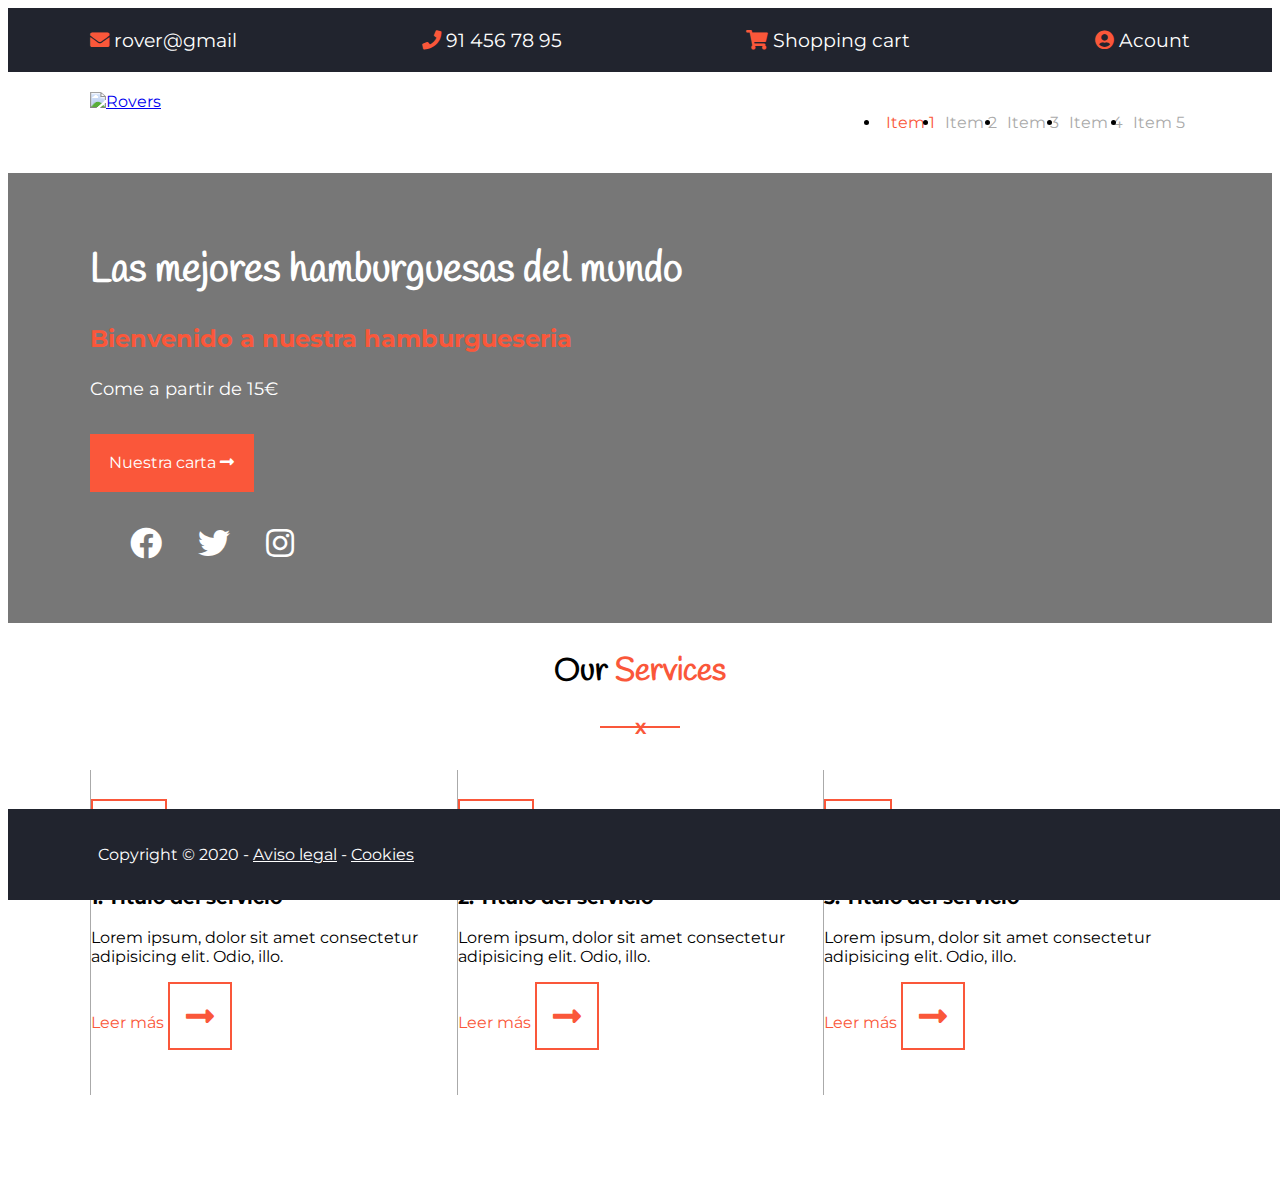
==== index.html @ 9314aaa0 "Seccion ourservices terminada" ====
<!DOCTYPE html>
<html lang="es">

<head>
    <meta charset="UTF-8">
    <meta name="viewport" content="width=device-width, initial-scale=1.0">
    <title>Hamburgueseria</title>
    <link rel="stylesheet" href="css/style.css">
</head>

<body>

    <div class="wrapper">

        <header>
            <div class="nav_top">
                <div class="container flex">
                    <div>
                        <a href="">
                            <i class="fas fa-envelope"></i>
                            <span>rover@gmail</span>
                        </a>

                    </div>
                    <div>
                        <a href="">
                            <i class="fas fa-phone"></i>
                            <span>91 456 78 95</span>
                        </a>

                    </div>
                    <div>
                        <a href="">
                            <i class="fas fa-shopping-cart"></i>
                            <span>Shopping cart</span>
                        </a>

                    </div>
                    <div>
                        <a href="">
                            <i class="fas fa-user-circle"></i>
                            <span>Acount</span>
                        </a>
                    </div>

                </div>
            </div>
            <nav>
                <div class="container flex">
                    <div class="logo">
                        <a href="index.html">
                            <img src="images/logo.jpg" alt="Rovers">
                        </a>
                    </div>
                    <div class="hamburguesa">
                        <div></div>
                        <div></div>
                        <div></div>
                    </div>
                    <ul>
                        <li><a href="" class="activo">Item 1</a></li>
                        <li><a href="">Item 2</a></li>
                        <li><a href="">Item 3</a></li>
                        <li><a href="">Item 4</a></li>
                        <li><a href="">Item 5</a></li>
                    </ul>
                </div>
            </nav>
        </header>
        <div class="hero">
            <div class="container">
                <h1>Las mejores hamburguesas del mundo</h1>
                <h2>Bienvenido a nuestra hamburgueseria</h2>
                <p>Come a partir de 15€</p>
                <div>
                    <a href="" class="boton">
                        Nuestra carta <i class="fas fa-long-arrow-alt-right"></i>
                    </a>
                </div>
                <ul class="social">
                    <li>
                        <a href="">
                            <i class="fab fa-facebook"></i></a>
                    </li>
                    <li>
                        <a href="">
                            <i class="fab fa-twitter"></i></a>
                    </li>
                    <li>
                        <a href="">
                            <i class="fab fa-instagram"></i></a>
                    </li>
                </ul>
            </div>
        </div>
        <main>

            <section id="ourservices">
                <div class="container">
                    <h2>Our <span>Services</span></h2>
                    <div class="underline">
                        <hr noshade="noshade">
                        <span>X</span>
                    </div>
                    <div class="flex">
                        <article>
                            <div>
                                <i class="fas fa-cogs"></i>
                            </div>
                            <h3>1. Título del servicio</h3>
                            <p>Lorem ipsum, dolor sit amet consectetur adipisicing elit. Odio, illo.</p>
                            <a href="" class="enlace">Leer más <i class="fas fa-long-arrow-alt-right"></i></a>
                        </article>
                        <article>
                            <div>
                                <i class="fas fa-truck"></i>
                            </div>
                            <h3>2. Título del servicio</h3>
                            <p>Lorem ipsum, dolor sit amet consectetur adipisicing elit. Odio, illo.</p>
                            <a href="" class="enlace">Leer más <i class="fas fa-long-arrow-alt-right"></i></a>
                        </article>
                        <article>
                            <div>
                                <i class="fas fa-heart"></i>
                            </div>
                            <h3>3. Título del servicio</h3>
                            <p>Lorem ipsum, dolor sit amet consectetur adipisicing elit. Odio, illo.</p>
                            <a href="" class="enlace">Leer más <i class="fas fa-long-arrow-alt-right"></i></a>
                        </article>
                    </div>
                </div>
            </section>
        </main>
        <footer>
            <div class="container">
                <p>Copyright &copy; 2020 - <a href="">Aviso legal</a> - <a href="">Cookies</a></p>
            </div>
        </footer>
    </div>

</body>

</html>
---- css/style.css ----
@import url(reset.css);
@import url('https://fonts.googleapis.com/css2?family=Handlee&family=Montserrat:wght@400;700&display=swap');
@import url('https://cdnjs.cloudflare.com/ajax/libs/font-awesome/5.13.1/css/all.min.css');

/*
handlee y motserrat 400,700
font-family: 'Handlee', 'cursive';
font-family: 'Montserrat', sans-serif;
*/

* {
    box-sizing: border-box;
    -webkit-box-sizing: border-box;
    -o-webkit-box-sizing: border-box;
    -moz-webkit-box-sizing: border-box;
    -ms-webkit-box-sizing: border-box;
}

:root {
    --color-principal: #fa573a;
    --color-secundario: #21242e;
    --fuentePrincipal: 'Montserrat', sans-serif;
    --fuenteSecundario: 'Handlee', cursive;
    --anchoMaximo: 1100px;
}

body {
    font-family: var(--fuentePrincipal);
    font-size: 1em;
}

img {
    width: 100%;
    height: auto;
    display: block;
}

.container {
    max-width: var(--anchoMaximo);
    margin: 0 auto;
}


/*inicio header*/

header .nav_top {
    background-color: var(--color-secundario);
    padding: 20px 20px;
}

.flex {
    display: flex;
}

header .nav_top a {
    color: white;
    text-decoration: none;
    font-size: 120%;
}

header .nav_top a span {
    display: none;
}

header .nav_top .flex {
    justify-content: space-between;
}

header .nav_top i {
    color: var(--color-principal);
}

header nav {
    padding: 20px;
}

header .logo {
    max-width: 110px;
}

header .hamburguesa {
    width: 50px;
    cursor: pointer;
}

header .hamburguesa div {
    border-top: 2px solid #aaa;
    margin: 10px;
    width: 60px;
}

header nav .flex {
    flex-wrap: wrap;
    justify-content: space-between;
}

header nav ul {
    width: 100%;
}

header nav ul li a {
    display: block;
    text-align: center;
    text-decoration: none;
    padding: 20px;
    border-bottom: 1px soli #aaa;
    color: #aaa;
}

header nav ul li .activo {
    color: var(--color-principal);
}

header nav ul li a:hover {
    font-size: 150%;
    color: var(--color-principal);
}


/*fin header*/


/*inicio footer*/

footer {
    background-color: var(--color-secundario);
    padding: 1.250em 0.65em;
    text-align: center;
    position: fixed;
    bottom: 0;
    width: 100%;
}

footer p,
footer a {
    color: white;
}

footer a:hover {
    text-decoration: none;
}


/*fin footer */

@media(min-width: 48em) {
    header .nav_top a span {
        display: inline;
    }
    footer {
        text-align: left;
    }
}

@media(min-width: 62.750em) {
    header .hamburguesa {
        display: none;
    }
    header nav ul {
        width: auto;
        display: flex;
    }
    header nav ul li a {
        padding: 5px;
        border-bottom: 0px;
    }
}


/*inicio hero*/

.hero {
    background-image: url('../images/fondo.jpg');
    height: 50vh;
    background-repeat: no-repeat;
    background-size: cover;
    background-position: center center;
    background-color: #777;
    background-blend-mode: multiply;
    display: flex;
    align-items: center;
}

.hero .container {
    width: 90%;
}

.hero h1 {
    font-family: var(--fuenteSecundario);
    font-size: 2.5em;
    color: white;
}

.hero h2 {
    color: var(--color-principal);
    font-size: 1.5em;
    margin: 1em 0;
}

.hero p {
    font-size: 1.15em;
    color: white;
}

.boton {
    display: inline-block;
    background-color: var(--color-principal);
    color: white;
    padding: 1.15em;
    text-decoration: none;
    margin: 1em 0;
    border: 1px solid var(--color-principal);
}

.boton:hover {
    background-color: transparent;
    color: var(--color-principal);
}

.boton i {
    transition: transform 0.5s;
}

.boton:hover i {
    transform: translateX(5px);
}

.hero .social li {
    display: inline-block;
    font-size: 2em;
    margin-right: 1em;
}

.hero .social a {
    color: white;
    text-decoration: none;
}


/*fin hero*/


/*main*/

main {
    margin-bottom: 70px;
}

main section {
    padding: 2.125em 0;
}

main section h2 {
    color: black;
    font-family: var(--fuenteSecundario);
    font-size: 2em;
    text-align: center;
}

main section h2 span {
    color: var(--color-principal)
}

main section .underline {
    position: relative;
    width: 5em;
    margin: 0 auto;
    color: var(--color-principal);
    font-weight: bold;
    margin-bottom: 2em;
    text-align: center;
}

main section .underline hr {
    border-color: var(--color-principal);
    position: absolute;
    width: 100%;
    top: -0.063em;
}

main #ourservices {
    flex-wrap: wrap;
    padding: 0 0.825em;
}

main #ourservices .flex article {
    width: 100%;
    padding: 1.825em 0;
    border-bottom: 1px solid #aaa;
}

main #ourservices .flex article i {
    color: var(--color-principal);
    font-size: 2em;
    padding: 0.5em;
    border: 2px solid var(--color-principal);
}

main #ourservices .flex article div .fa-truck {
    transform: rotateY(180deg);
}

main #ourservices .flex article h3 {
    font-weight: 700;
    margin: 1em 0;
}

.enlace {
    text-decoration: none;
    margin: 1em 0;
    display: block;
    color: var(--color-principal);
}

@media(min-width: 48.000em) {
    main #ourservices .flex article {
        width: 50%;
        padding: 1.825em 0;
        border-bottom: 0px;
        border-left: 1px solid #aaa;
        margin-bottom: 1em;
    }
    main #ourservices .flex article:last-child {
        width: 100%;
    }
}

@media(min-width: 62.750em) {
    main #ourservices .flex article {
        width: 33.33%;
    }
    main #ourservices .flex article:last-child {
        width: 33.33%;
    }
}
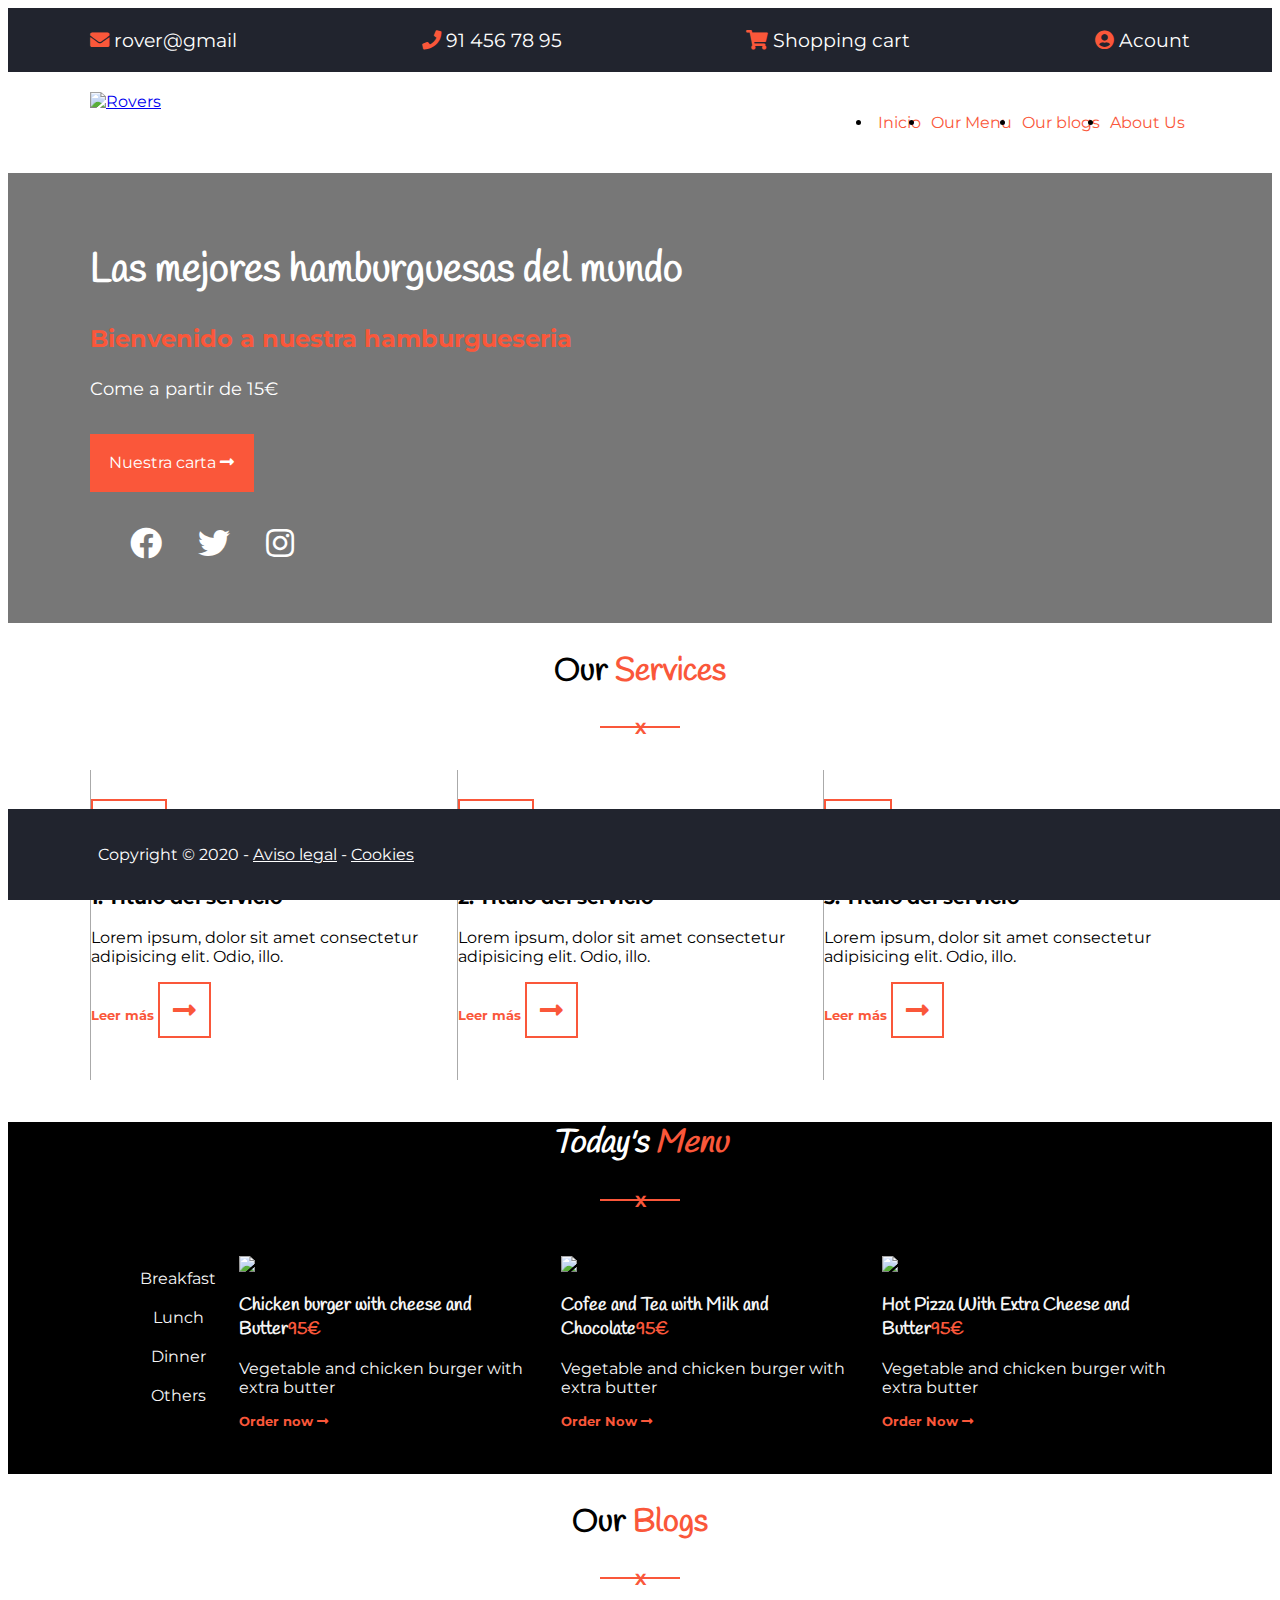
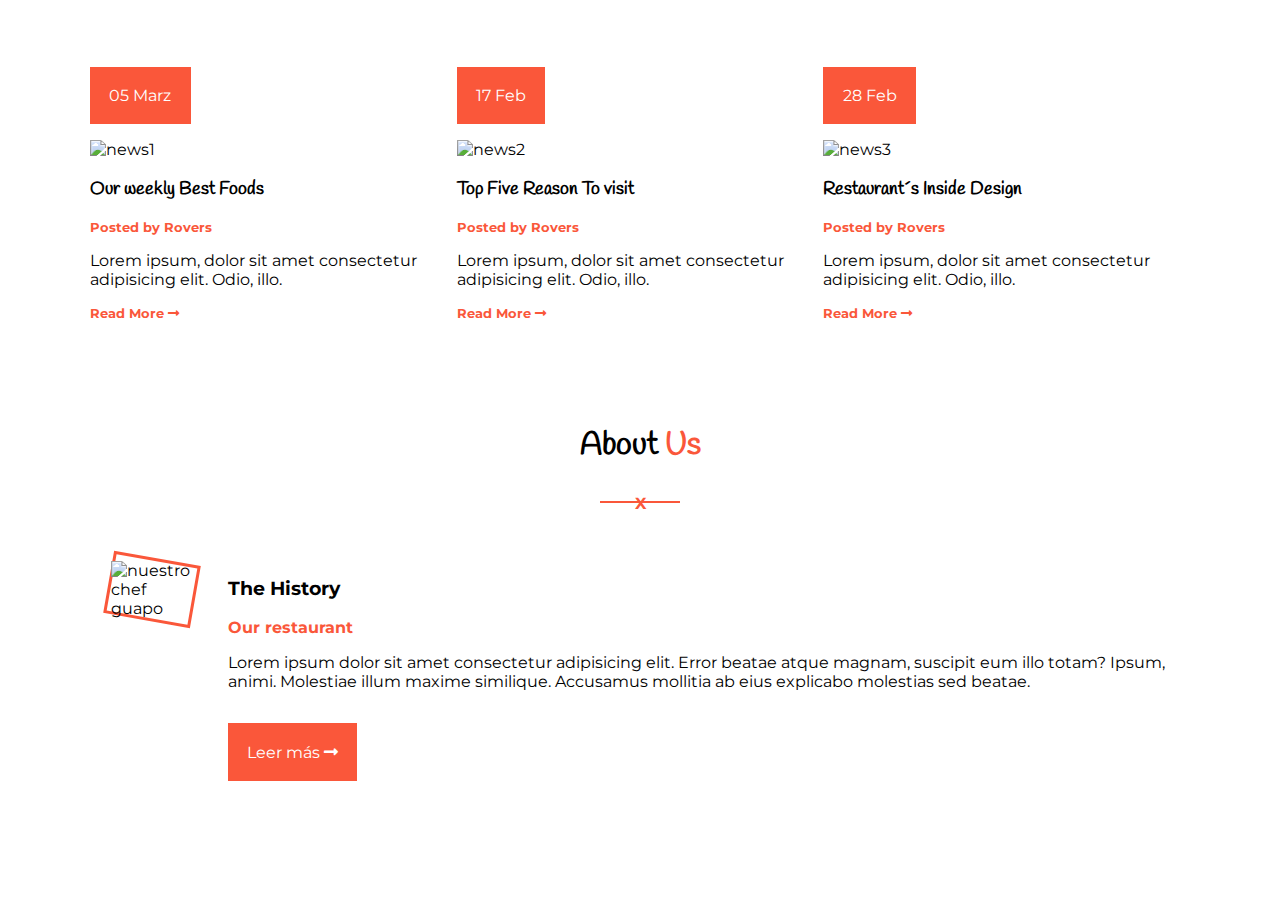
==== commit 976b89c1: "Creado ourmenu y ourblogs, falta darles algo de maquetación" ====
--- a/index.html
+++ b/index.html
@@ -58,11 +58,11 @@
                         <div></div>
                     </div>
                     <ul>
-                        <li><a href="" class="activo">Item 1</a></li>
-                        <li><a href="">Item 2</a></li>
-                        <li><a href="">Item 3</a></li>
-                        <li><a href="">Item 4</a></li>
-                        <li><a href="">Item 5</a></li>
+                        <li><a href="#ourservices" class="activo">Inicio</a></li>
+                        <li><a href="#ourmenu" class="activo">Our Menu</a></li>
+                        <li><a href="#ourblogs" class="activo">Our blogs</a></li>
+                        <li><a href="#aboutus" class="activo">About Us</a></li>
+
                     </ul>
                 </div>
             </nav>
@@ -73,7 +73,7 @@
                 <h2>Bienvenido a nuestra hamburgueseria</h2>
                 <p>Come a partir de 15€</p>
                 <div>
-                    <a href="" class="boton">
+                    <a href="ourmenu.html" class="boton">
                         Nuestra carta <i class="fas fa-long-arrow-alt-right"></i>
                     </a>
                 </div>
@@ -130,13 +130,126 @@
                     </div>
                 </div>
             </section>
+            <section id="ourmenu">
+                <div class="container">
+                    <h2>Today's <span>Menu</span></h2>
+                    <div class="underline">
+                        <hr noshade="noshade">
+                        <span>X</span>
+                    </div>
+                    <div class="flex">
+                        <div>
+                            <ul>
+                                <li><a href="">Breakfast</a></li>
+                                <li><a href="">Lunch</a></li>
+                                <li><a href="">Dinner</a></li>
+                                <li><a href="">Others</a></li>
+                            </ul>
+                        </div>
+                        <article class="columna">
+                            <div class="marco"><img src="images/t1.jpg" alt="hamburguesa"></div>
+                            <h3>Chicken burger with cheese and Butter<span>95€</span></h3>
+                            <p>Vegetable and chicken burger with extra butter</p>
+                            <a href="" class="enlace">Order now <i class="fas fa-long-arrow-alt-right"></i></a>s
+                        </article>
+                        <article class="columna">
+                            <div class="marco">
+                                <img src="images/t4.jpg" alt="Cofee">
+                            </div>
+                            <h3>Cofee and Tea with Milk and Chocolate<span>95€</span></h3>
+                            <p>Vegetable and chicken burger with extra butter</p>
+                            <a href="" class="enlace">Order Now <i class="fas fa-long-arrow-alt-right"></i></a>
+                        </article>
+                        <article class="columna">
+                            <div class="marco">
+                                <img src="images/t2.jpg" alt="Pizza">
+                            </div>
+                            <h3>Hot Pizza With Extra Cheese and Butter<span>95€</span></h3>
+                            <p>Vegetable and chicken burger with extra butter</p>
+                            <a href="" class="enlace">Order Now <i class="fas fa-long-arrow-alt-right"></i></a>
+                        </article>
+                    </div>
+            </section>
+            <section id="ourblogs">
+                <div class="container">
+                    <h2>Our <span>Blogs</span></h2>
+                    <div class="underline">
+                        <hr noshade="noshade">
+                        <span>X</span>
+                    </div>
+                    <div class="flex">
+                        <article>
+                            <div>
+                                <a href="" class="boton">05 Marz</a>
+                                <img src="images/news1.jpg" alt="news1">
+
+                                <h3>Our weekly Best Foods</h3>
+
+                            </div>
+                            <h4>Posted by Rovers</h4>
+                            <p>Lorem ipsum, dolor sit amet consectetur adipisicing elit. Odio, illo.</p>
+                            <a href="" class="enlace">Read More <i class="fas fa-long-arrow-alt-right"></i></a>
+                        </article>
+                        <article>
+                            <div>
+                                <a href="" class="boton">17 Feb</a>
+                                <img src=" images/news2.jpg" alt="news2">
+                                <h3>Top Five Reason To visit</h3>
+
+                            </div>
+
+                            <h4>Posted by Rovers</h4>
+                            <p>Lorem ipsum, dolor sit amet consectetur adipisicing elit. Odio, illo.</p>
+                            <a href="" class="enlace">Read More <i class="fas fa-long-arrow-alt-right"></i></a>
+                        </article>
+                        <article>
+                            <div>
+                                <a href="" class="boton">28 Feb</a>
+                                <img src="images/news3.jpg" alt="news3">
+                                <h3>Restaurant´s Inside Design</h3>
+
+                            </div>
+                            <h4>Posted by Rovers</h4>
+                            <p>Lorem ipsum, dolor sit amet consectetur adipisicing elit. Odio, illo.</p>
+                            <a href="" class="enlace">Read More <i class="fas fa-long-arrow-alt-right"></i></a>
+                        </article>
+                    </div>
+                </div>
+            </section>
+            <section id="aboutus">
+                <div class="container">
+                    <h2>About <span>Us</span></h2>
+                    <div class="underline">
+                        <hr noshade="noshade">
+                        <span>X</span>
+                    </div>
+                    <div class="flex">
+                        <article class="columna">
+                            <div class="marco">
+                                <img src="images/about-main.jpg" alt="nuestro chef guapo">
+                            </div>
+                        </article>
+                        <article class="columna">
+                            <h3>The History</h3>
+                            <h4>Our restaurant</h4>
+                            <p>Lorem ipsum dolor sit amet consectetur adipisicing elit. Error beatae atque magnam, suscipit eum illo totam? Ipsum, animi. Molestiae illum maxime similique. Accusamus mollitia ab eius explicabo molestias sed beatae.</p>
+                            <div>
+                                <a href="" class="boton">
+                                    Leer más <i class="fas fa-long-arrow-alt-right"></i>
+                                </a>
+                            </div>
+
+                        </article>
+                    </div>
+                </div>
+            </section>
         </main>
         <footer>
             <div class="container">
                 <p>Copyright &copy; 2020 - <a href="">Aviso legal</a> - <a href="">Cookies</a></p>
             </div>
         </footer>
-    </div>
+        </div>
 
 </body>
 
--- a/css/style.css
+++ b/css/style.css
@@ -1,335 +1,528 @@
-@import url(reset.css);
-@import url('https://fonts.googleapis.com/css2?family=Handlee&family=Montserrat:wght@400;700&display=swap');
-@import url('https://cdnjs.cloudflare.com/ajax/libs/font-awesome/5.13.1/css/all.min.css');
-
-/*
+                @import url(reset.css);
+                @import url('https://fonts.googleapis.com/css2?family=Handlee&family=Montserrat:wght@400;700&display=swap');
+                @import url('https://cdnjs.cloudflare.com/ajax/libs/font-awesome/5.13.1/css/all.min.css');
+                /*
 handlee y motserrat 400,700
 font-family: 'Handlee', 'cursive';
 font-family: 'Montserrat', sans-serif;
 */
-
-* {
-    box-sizing: border-box;
-    -webkit-box-sizing: border-box;
-    -o-webkit-box-sizing: border-box;
-    -moz-webkit-box-sizing: border-box;
-    -ms-webkit-box-sizing: border-box;
-}
-
-:root {
-    --color-principal: #fa573a;
-    --color-secundario: #21242e;
-    --fuentePrincipal: 'Montserrat', sans-serif;
-    --fuenteSecundario: 'Handlee', cursive;
-    --anchoMaximo: 1100px;
-}
-
-body {
-    font-family: var(--fuentePrincipal);
-    font-size: 1em;
-}
-
-img {
-    width: 100%;
-    height: auto;
-    display: block;
-}
-
-.container {
-    max-width: var(--anchoMaximo);
-    margin: 0 auto;
-}
-
-
-/*inicio header*/
-
-header .nav_top {
-    background-color: var(--color-secundario);
-    padding: 20px 20px;
-}
-
-.flex {
-    display: flex;
-}
-
-header .nav_top a {
-    color: white;
-    text-decoration: none;
-    font-size: 120%;
-}
-
-header .nav_top a span {
-    display: none;
-}
-
-header .nav_top .flex {
-    justify-content: space-between;
-}
-
-header .nav_top i {
-    color: var(--color-principal);
-}
-
-header nav {
-    padding: 20px;
-}
-
-header .logo {
-    max-width: 110px;
-}
-
-header .hamburguesa {
-    width: 50px;
-    cursor: pointer;
-}
-
-header .hamburguesa div {
-    border-top: 2px solid #aaa;
-    margin: 10px;
-    width: 60px;
-}
-
-header nav .flex {
-    flex-wrap: wrap;
-    justify-content: space-between;
-}
-
-header nav ul {
-    width: 100%;
-}
-
-header nav ul li a {
-    display: block;
-    text-align: center;
-    text-decoration: none;
-    padding: 20px;
-    border-bottom: 1px soli #aaa;
-    color: #aaa;
-}
-
-header nav ul li .activo {
-    color: var(--color-principal);
-}
-
-header nav ul li a:hover {
-    font-size: 150%;
-    color: var(--color-principal);
-}
-
-
-/*fin header*/
-
-
-/*inicio footer*/
-
-footer {
-    background-color: var(--color-secundario);
-    padding: 1.250em 0.65em;
-    text-align: center;
-    position: fixed;
-    bottom: 0;
-    width: 100%;
-}
-
-footer p,
-footer a {
-    color: white;
-}
-
-footer a:hover {
-    text-decoration: none;
-}
-
-
-/*fin footer */
-
-@media(min-width: 48em) {
-    header .nav_top a span {
-        display: inline;
-    }
-    footer {
-        text-align: left;
-    }
-}
-
-@media(min-width: 62.750em) {
-    header .hamburguesa {
-        display: none;
-    }
-    header nav ul {
-        width: auto;
-        display: flex;
-    }
-    header nav ul li a {
-        padding: 5px;
-        border-bottom: 0px;
-    }
-}
-
-
-/*inicio hero*/
-
-.hero {
-    background-image: url('../images/fondo.jpg');
-    height: 50vh;
-    background-repeat: no-repeat;
-    background-size: cover;
-    background-position: center center;
-    background-color: #777;
-    background-blend-mode: multiply;
-    display: flex;
-    align-items: center;
-}
-
-.hero .container {
-    width: 90%;
-}
-
-.hero h1 {
-    font-family: var(--fuenteSecundario);
-    font-size: 2.5em;
-    color: white;
-}
-
-.hero h2 {
-    color: var(--color-principal);
-    font-size: 1.5em;
-    margin: 1em 0;
-}
-
-.hero p {
-    font-size: 1.15em;
-    color: white;
-}
-
-.boton {
-    display: inline-block;
-    background-color: var(--color-principal);
-    color: white;
-    padding: 1.15em;
-    text-decoration: none;
-    margin: 1em 0;
-    border: 1px solid var(--color-principal);
-}
-
-.boton:hover {
-    background-color: transparent;
-    color: var(--color-principal);
-}
-
-.boton i {
-    transition: transform 0.5s;
-}
-
-.boton:hover i {
-    transform: translateX(5px);
-}
-
-.hero .social li {
-    display: inline-block;
-    font-size: 2em;
-    margin-right: 1em;
-}
-
-.hero .social a {
-    color: white;
-    text-decoration: none;
-}
-
-
-/*fin hero*/
-
-
-/*main*/
-
-main {
-    margin-bottom: 70px;
-}
-
-main section {
-    padding: 2.125em 0;
-}
-
-main section h2 {
-    color: black;
-    font-family: var(--fuenteSecundario);
-    font-size: 2em;
-    text-align: center;
-}
-
-main section h2 span {
-    color: var(--color-principal)
-}
-
-main section .underline {
-    position: relative;
-    width: 5em;
-    margin: 0 auto;
-    color: var(--color-principal);
-    font-weight: bold;
-    margin-bottom: 2em;
-    text-align: center;
-}
-
-main section .underline hr {
-    border-color: var(--color-principal);
-    position: absolute;
-    width: 100%;
-    top: -0.063em;
-}
-
-main #ourservices {
-    flex-wrap: wrap;
-    padding: 0 0.825em;
-}
-
-main #ourservices .flex article {
-    width: 100%;
-    padding: 1.825em 0;
-    border-bottom: 1px solid #aaa;
-}
-
-main #ourservices .flex article i {
-    color: var(--color-principal);
-    font-size: 2em;
-    padding: 0.5em;
-    border: 2px solid var(--color-principal);
-}
-
-main #ourservices .flex article div .fa-truck {
-    transform: rotateY(180deg);
-}
-
-main #ourservices .flex article h3 {
-    font-weight: 700;
-    margin: 1em 0;
-}
-
-.enlace {
-    text-decoration: none;
-    margin: 1em 0;
-    display: block;
-    color: var(--color-principal);
-}
-
-@media(min-width: 48.000em) {
-    main #ourservices .flex article {
-        width: 50%;
-        padding: 1.825em 0;
-        border-bottom: 0px;
-        border-left: 1px solid #aaa;
-        margin-bottom: 1em;
-    }
-    main #ourservices .flex article:last-child {
-        width: 100%;
-    }
-}
-
-@media(min-width: 62.750em) {
-    main #ourservices .flex article {
-        width: 33.33%;
-    }
-    main #ourservices .flex article:last-child {
-        width: 33.33%;
-    }
-}+                
+                * {
+                    box-sizing: border-box;
+                    -webkit-box-sizing: border-box;
+                    -o-webkit-box-sizing: border-box;
+                    -moz-webkit-box-sizing: border-box;
+                    -ms-webkit-box-sizing: border-box;
+                }
+                
+                 :root {
+                    --color-principal: #fa573a;
+                    --color-secundario: #21242e;
+                    --fuentePrincipal: 'Montserrat', sans-serif;
+                    --fuenteSecundario: 'Handlee', cursive;
+                    --anchoMaximo: 1100px;
+                }
+                
+                body {
+                    font-family: var(--fuentePrincipal);
+                    font-size: 1em;
+                }
+                
+                img {
+                    width: 100%;
+                    height: auto;
+                    display: block;
+                }
+                
+                .container {
+                    max-width: var(--anchoMaximo);
+                    margin: 0 auto;
+                }
+                /*inicio header*/
+                
+                header .nav_top {
+                    background-color: var(--color-secundario);
+                    padding: 20px 20px;
+                }
+                
+                .flex {
+                    display: flex;
+                }
+                
+                header .nav_top a {
+                    color: white;
+                    text-decoration: none;
+                    font-size: 120%;
+                }
+                
+                header .nav_top a span {
+                    display: none;
+                }
+                
+                header .nav_top .flex {
+                    justify-content: space-between;
+                }
+                
+                header .nav_top i {
+                    color: var(--color-principal);
+                }
+                
+                header nav {
+                    padding: 20px;
+                }
+                
+                header .logo {
+                    max-width: 110px;
+                }
+                
+                header .hamburguesa {
+                    width: 50px;
+                    cursor: pointer;
+                }
+                
+                header .hamburguesa div {
+                    border-top: 2px solid #aaa;
+                    margin: 10px;
+                    width: 60px;
+                }
+                
+                header nav .flex {
+                    flex-wrap: wrap;
+                    justify-content: space-between;
+                }
+                
+                header nav ul {
+                    width: 100%;
+                }
+                
+                header nav ul li a {
+                    display: block;
+                    text-align: center;
+                    text-decoration: none;
+                    padding: 20px;
+                    border-bottom: 1px soli #aaa;
+                    color: #aaa;
+                }
+                
+                header nav ul li .activo {
+                    color: var(--color-principal);
+                }
+                
+                header nav ul li a:hover {
+                    font-size: 150%;
+                    color: var(--color-principal);
+                }
+                /*fin header*/
+                /*inicio footer*/
+                
+                footer {
+                    background-color: var(--color-secundario);
+                    padding: 1.250em 0.65em;
+                    text-align: center;
+                    position: fixed;
+                    bottom: 0;
+                    width: 100%;
+                }
+                
+                footer p,
+                footer a {
+                    color: white;
+                }
+                
+                footer a:hover {
+                    text-decoration: none;
+                }
+                /*fin footer */
+                
+                @media(min-width: 48em) {
+                    header .nav_top a span {
+                        display: inline;
+                    }
+                    footer {
+                        text-align: left;
+                    }
+                }
+                
+                @media(min-width: 62.750em) {
+                    header .hamburguesa {
+                        display: none;
+                    }
+                    header nav ul {
+                        width: auto;
+                        display: flex;
+                    }
+                    header nav ul li a {
+                        padding: 5px;
+                        border-bottom: 0px;
+                    }
+                }
+                /*inicio hero*/
+                
+                .hero {
+                    background-image: url('../images/fondo.jpg');
+                    height: 50vh;
+                    background-repeat: no-repeat;
+                    background-size: cover;
+                    background-position: center center;
+                    background-color: #777;
+                    background-blend-mode: multiply;
+                    display: flex;
+                    align-items: center;
+                }
+                
+                .hero .container {
+                    width: 90%;
+                }
+                
+                .hero h1 {
+                    font-family: var(--fuenteSecundario);
+                    font-size: 2.5em;
+                    color: white;
+                }
+                
+                .hero h2 {
+                    color: var(--color-principal);
+                    font-size: 1.5em;
+                    margin: 1em 0;
+                }
+                
+                .hero p {
+                    font-size: 1.15em;
+                    color: white;
+                }
+                
+                .boton {
+                    display: inline-block;
+                    background-color: var(--color-principal);
+                    color: white;
+                    padding: 1.15em;
+                    text-decoration: none;
+                    margin: 1em 0;
+                    border: 1px solid var(--color-principal);
+                }
+                
+                .boton:hover {
+                    background-color: transparent;
+                    color: var(--color-principal);
+                }
+                
+                .boton i {
+                    transition: transform 0.5s;
+                }
+                
+                .boton:hover i {
+                    transform: translateX(5px);
+                }
+                
+                .hero .social li {
+                    display: inline-block;
+                    font-size: 2em;
+                    margin-right: 1em;
+                }
+                
+                .hero .social a {
+                    color: white;
+                    text-decoration: none;
+                }
+                /*fin hero*/
+                /*main*/
+                
+                main {
+                    margin-bottom: 70px;
+                }
+                
+                main section {
+                    padding: 2.125em 0;
+                }
+                
+                main section h2 {
+                    color: black;
+                    font-family: var(--fuenteSecundario);
+                    font-size: 2em;
+                    text-align: center;
+                }
+                
+                main section h2 span {
+                    color: var(--color-principal)
+                }
+                
+                main section .underline {
+                    position: relative;
+                    width: 5em;
+                    margin: 0 auto;
+                    color: var(--color-principal);
+                    font-weight: bold;
+                    margin-bottom: 2em;
+                    text-align: center;
+                }
+                
+                main section .underline hr {
+                    border-color: var(--color-principal);
+                    position: absolute;
+                    width: 100%;
+                    top: -0.063em;
+                }
+                
+                main #ourservices {
+                    flex-wrap: wrap;
+                    padding: 0 0.825em;
+                }
+                
+                main #ourservices .flex article {
+                    width: 100%;
+                    padding: 1.825em 0;
+                    border-bottom: 1px solid #aaa;
+                }
+                
+                main #ourservices .flex article i {
+                    color: var(--color-principal);
+                    font-size: 2em;
+                    padding: 0.5em;
+                    border: 2px solid var(--color-principal);
+                }
+                
+                main #ourservices .flex article div .fa-truck {
+                    transform: rotateY(180deg);
+                }
+                
+                main #ourservices .flex article h3 {
+                    font-weight: 700;
+                    margin: 1em 0;
+                }
+                
+                .enlace {
+                    text-decoration: none;
+                    margin: 1em 0;
+                    display: block;
+                    color: var(--color-principal);
+                }
+                
+                @media(min-width: 48.000em) {
+                    main #ourservices .flex article {
+                        width: 50%;
+                        padding: 1.825em 0;
+                        border-bottom: 0px;
+                        border-left: 1px solid #aaa;
+                        margin-bottom: 1em;
+                    }
+                    main #ourservices .flex article:last-child {
+                        width: 100%;
+                    }
+                }
+                
+                @media(min-width: 62.750em) {
+                    main #ourservices .flex article {
+                        width: 33.33%;
+                    }
+                    main #ourservices .flex article:last-child {
+                        width: 33.33%;
+                    }
+                }
+                /*fin seccion our services*/
+                /*inicio seccion our menu*/
+                
+                main #ourmenu {
+                    flex-wrap: wrap;
+                    padding: 0 0.825em;
+                    background-color: black;
+                }
+                
+                main #ourmenu .flex .columna {
+                    padding: 0.825em;
+                }
+                
+                main #ourmenu .flex .columna h3 {
+                    font-weight: 700;
+                }
+                
+                main #ourmenu .flex .columna p {
+                    color: whitesmoke;
+                    margin: 1em 0;
+                }
+                
+                main #ourmenu ul li a {
+                    color: whitesmoke;
+                    font-style: normal;
+                    display: block;
+                    text-align: center;
+                    text-decoration: none;
+                    padding: 10px;
+                }
+                
+                main #ourmenu .container h2 {
+                    color: white;
+                    font-family: var(--fuenteSecundario);
+                    font-size: 2em;
+                    text-align: center;
+                    font-style: italic;
+                }
+                
+                main #ourmenu .container img {
+                    width: 60%;
+                    height: auto;
+                    display: block;
+                }
+                
+                main #ourmenu .flex article {
+                    width: 30%;
+                    padding: 1.725em 0;
+                }
+                
+                main #ourmenu .flex article h3 {
+                    font-weight: 900;
+                    margin: 1em 0;
+                    font-family: var(--fuenteSecundario);
+                    font-size: large;
+                    color: whitesmoke;
+                }
+                
+                main #ourmenu .flex article h3 span {
+                    color: var(--color-principal);
+                    margin: 2em 0;
+                }
+                
+                main #ourmenu .flex h4 {
+                    color: var(--color-principal);
+                    margin: 0.5em 0;
+                    font-weight: bolder;
+                    font-size: small;
+                }
+                
+                main #ourmenu .flex p {
+                    color: whitesmoke;
+                }
+                
+                .enlace {
+                    text-decoration: none;
+                    margin: 1em 0;
+                    display: block;
+                    color: var(--color-principal);
+                    font-weight: bolder;
+                    font-size: small;
+                }
+                
+                @media(min-width: 48.000em) {
+                    main #ourMenu .flex article {
+                        width: 50%;
+                        padding: 1.825em 0;
+                        border-bottom: 0px;
+                        margin-bottom: 1em;
+                    }
+                    main #ourMenu .flex article:last-child {
+                        width: 100%;
+                    }
+                }
+                
+                @media(min-width: 62.750em) {
+                    main #ourMenu .flex article {
+                        width: 33.33%;
+                    }
+                    main #ourMenu .flex article:last-child {
+                        width: 33.33%;
+                    }
+                }
+                /*fin seccion our menu*/
+                /*inicio seccion our blogs*/
+                
+                main #ourblogs {
+                    flex-wrap: wrap;
+                    padding: 0 0.825em;
+                }
+                
+                main #ourblogs .container img {
+                    width: 90%;
+                }
+                
+                main #ourblogs .flex article {
+                    width: 90%;
+                    padding: 1.725em 0;
+                }
+                
+                main #ourblogs .flex article h3 {
+                    font-weight: 900;
+                    margin: 1em 0;
+                    font-family: var(--fuenteSecundario);
+                    font-size: large;
+                }
+                
+                main #ourblogs .flex h4 {
+                    color: var(--color-principal);
+                    margin: 0.5em 0;
+                    font-weight: bolder;
+                    font-size: small;
+                }
+                
+                .enlace {
+                    text-decoration: none;
+                    margin: 1em 0;
+                    display: block;
+                    color: var(--color-principal);
+                    font-weight: bolder;
+                    font-size: small;
+                }
+                
+                @media(min-width: 48.000em) {
+                    main #ourblogs .flex article {
+                        width: 50%;
+                        padding: 1.825em 0;
+                        border-bottom: 0px;
+                        margin-bottom: 0em;
+                    }
+                    main #ourblogs .flex article:last-child {
+                        width: 100%;
+                    }
+                }
+                
+                @media(min-width: 62.750em) {
+                    main #ourblogs .flex article {
+                        width: 33.33%;
+                    }
+                    main #ourblogs .flex article:last-child {
+                        width: 33.33%;
+                    }
+                }
+                /*fin seccion our blogs*/
+                /* inicio seccion about us*/
+                
+                main #aboutus .flex {
+                    flex-direction: column;
+                }
+                
+                main #aboutus .flex .columna {
+                    padding: 0.825em;
+                }
+                
+                main #aboutus .flex .columna h3 {
+                    font-weight: 700;
+                }
+                
+                main #aboutus .flex .columna h4 {
+                    color: var(--color-principal);
+                    margin: 1em 0;
+                }
+                
+                main #aboutus .marco {
+                    border: 3px solid var(--color-principal);
+                    transform: rotateZ(10deg);
+                    width: 90%;
+                    margin: 0 auto;
+                    transition: 1s;
+                }
+                
+                main #aboutus .marco img {
+                    transform: rotateZ(-10deg);
+                    transition: 1s;
+                }
+                
+                main #aboutus .columna:hover .marco,
+                main #aboutus .columna:hover img {
+                    transform: rotateZ(0deg);
+                }
+                
+                @media(min-width: 48.000em) {
+                    main #aboutus .flex {
+                        flex-direction: row;
+                    }
+                }
+                /*fin seccion about us*/
+                /*fin main*/